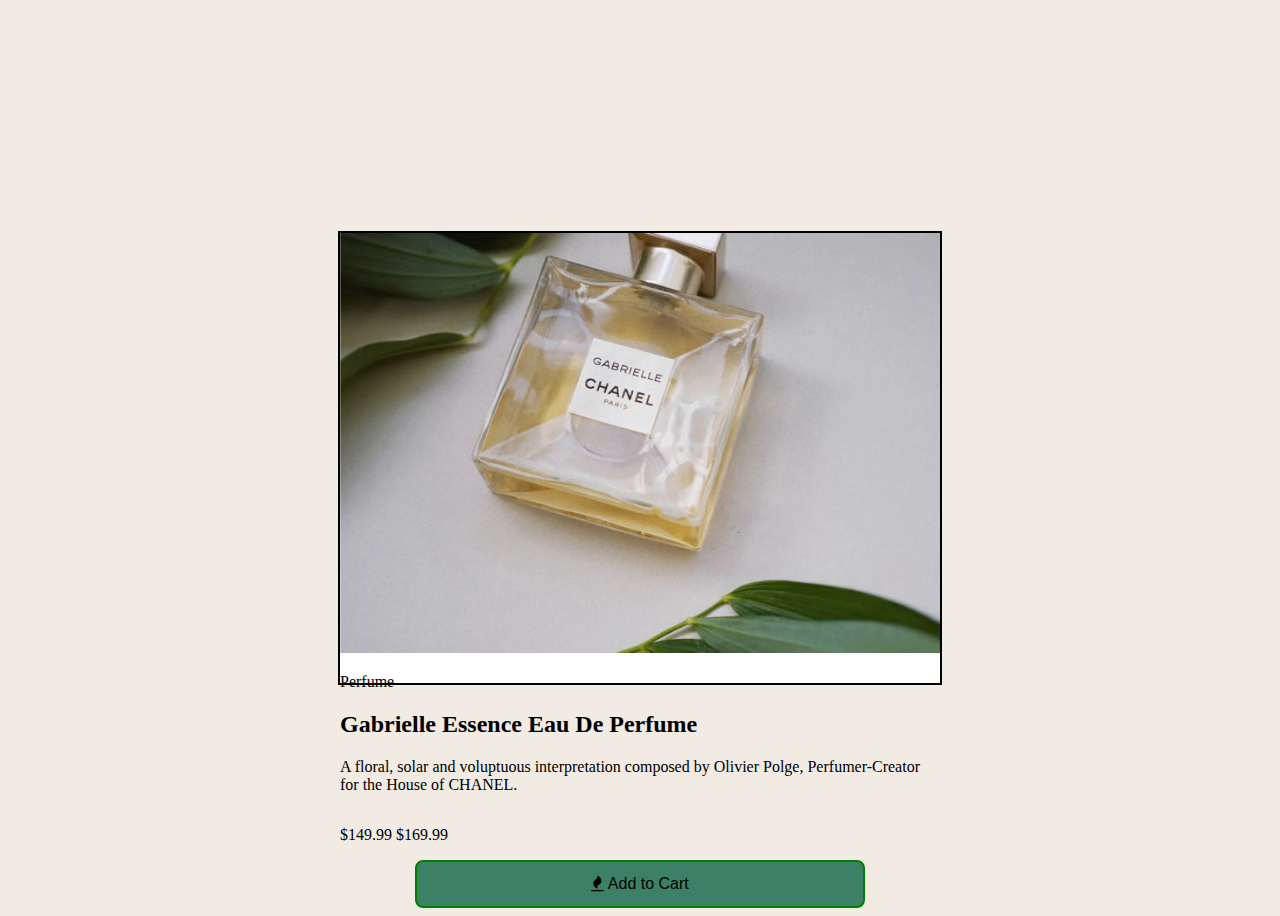
==== center-button.html @ 22fe1b23 "My mobile and desktop HTMLs and CSS Styles" ====
<!doctype html>
<html lang="en" xmlns="http://www.w3.org/1999/html">
<head>
    <title>Product Preview Card Component</title>
    <meta charset="UTF-8">
    <!-- Add icon library -->
    <link rel="stylesheet"
          href=
                  "https://cdnjs.cloudflare.com/ajax/libs/font-awesome/4.7.0/css/font-awesome.min.css">
    <style>

        body {
            background-color: hsl(30, 38%, 92%);
        }

        main {
            display: flex;
            justify-content: center;
            align-items: center;
            min-height: 100vh;
        }

        article {

            border: 2px solid;
            width: 375px;
            height: 611px;
            background: hsl(0, 0%, 100%);

        }

        img {
            width: auto ;
            max-width: 100% ;
            height: auto ;
        }

        .price-items p {
            display: inline-block;
        }

        .btn {
            background: hsl(158, 36%, 37%);
            width: 75%;
            height: 48px;
            padding: 12px 16px;
            font-size: 16px;
            border: 2px solid green;
            border-radius: 8px;
        }
        .for-button {
            display: flex;
            justify-content: center;
            align-items: center;
        }


        /* For desktop starts */

        @media screen and (min-width: 600px) {

            article {
                width: 600px;
                height: 450px;
            }

            button {
                width: 100%;
            }

        }




    </style>

</head>
<main>
    <article>
        <img src="image-product-mobile.jpg" alt="image of a perfume bottle">

        <source media="(min-width: 600px)" srcset="image-product-desktop.jpg">

        <p class="perfume">Perfume</p>
        <h2>Gabrielle Essence Eau De Perfume</h2>
        <p>A floral, solar and voluptuous interpretation composed by Olivier Polge, Perfumer-Creator for the House of CHANEL.</p>
        <div class="price-items">
            <p class="price-current">$149.99</p>
            <p class="price-before">$169.99</p>
        </div>
        <div class="for-button">
            <button class="btn" type="button">
                <i class="fa fa-fire"></i>
                <span>Add to Cart</span>
            </button>
        </div>


    </article>
</main>
</html>
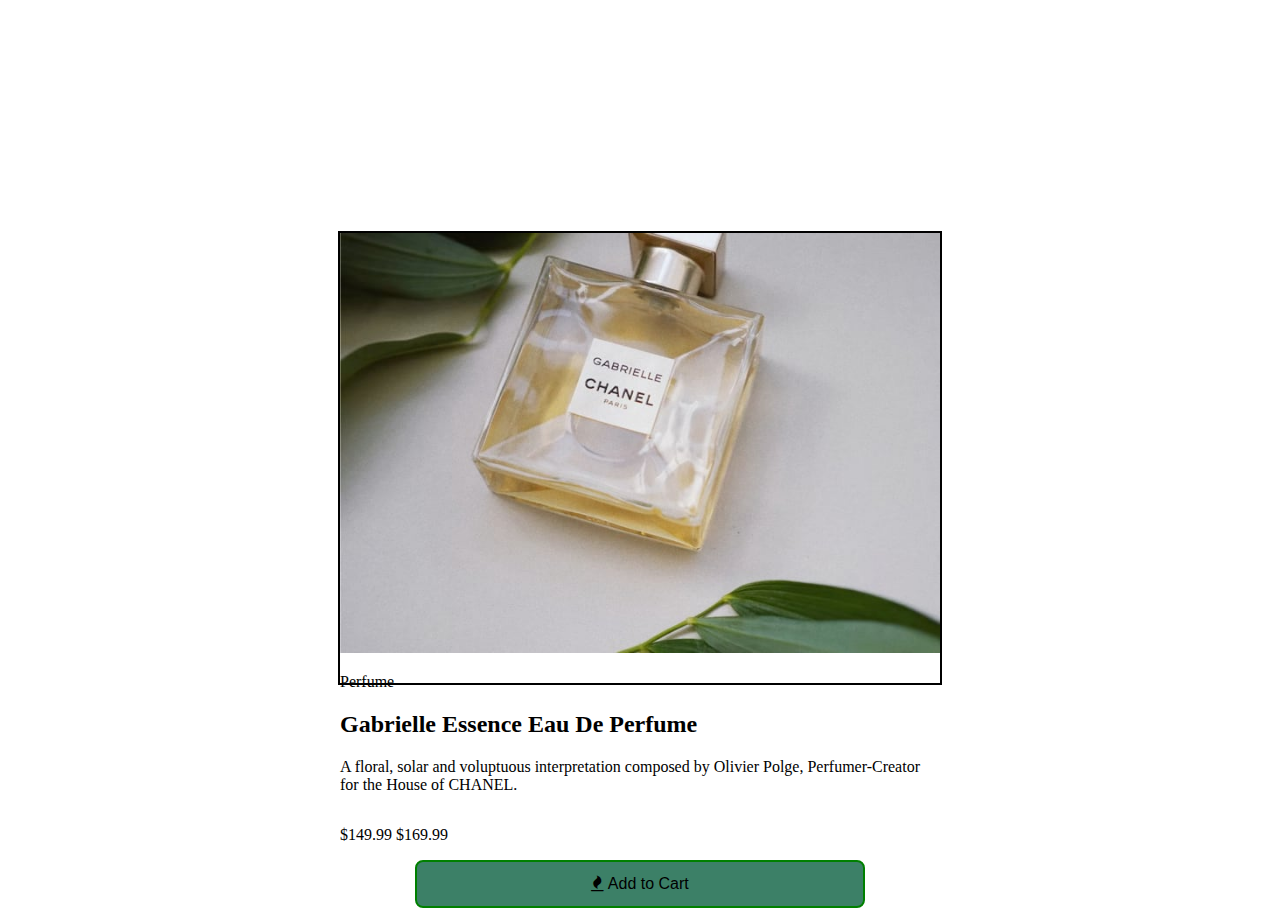
==== commit 08239221: "My mobile and desktop HTMLs and CSS Styles" ====
--- a/center-button.html
+++ b/center-button.html
@@ -10,7 +10,8 @@
     <style>
 
         body {
-            background-color: hsl(30, 38%, 92%);
+            /* background-color: hsl(30, 38%, 92%); */
+            background-color: #ffffff;
         }
 
         main {
